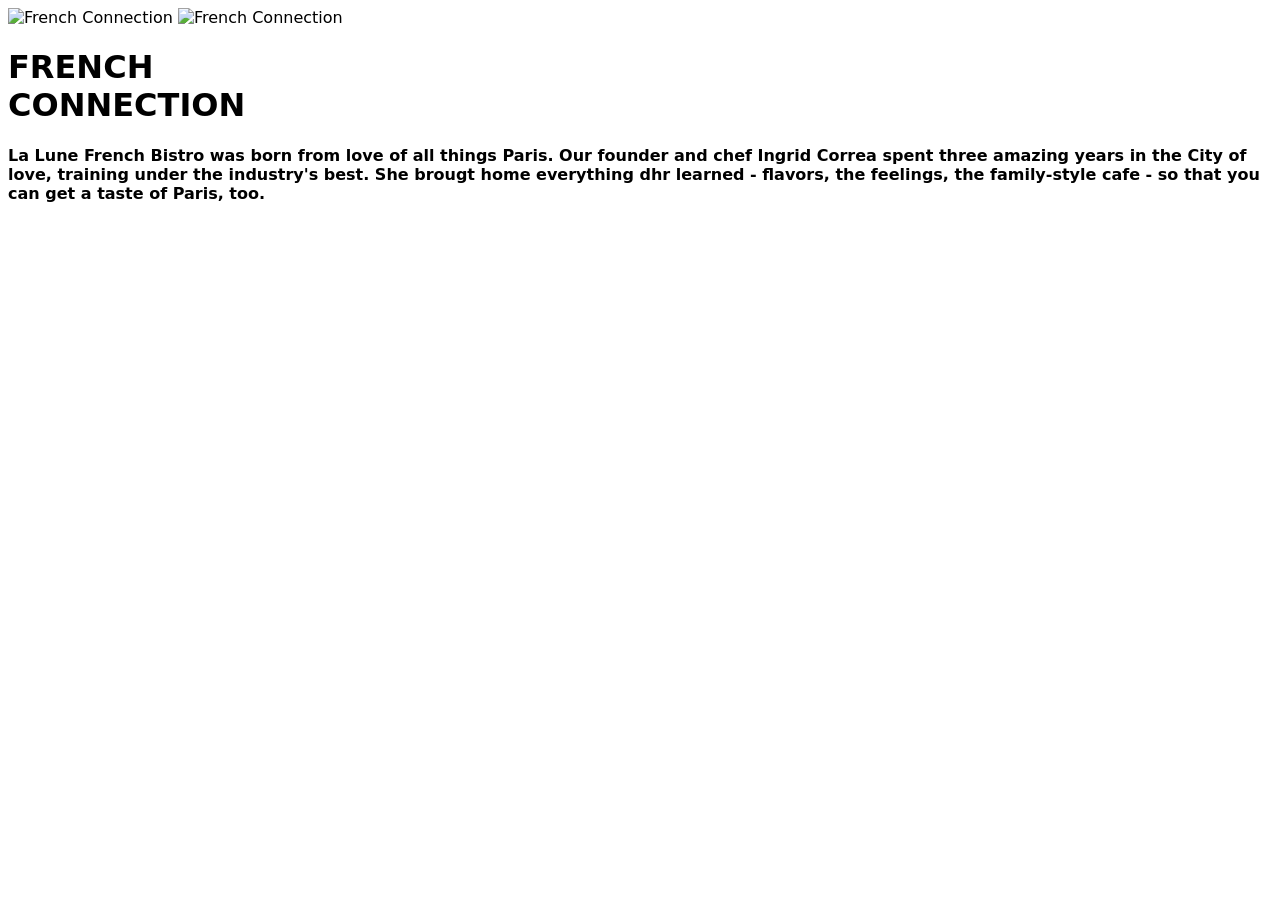
==== about.html @ 770818a6 "praha" ====
<!DOCTYPE html>
<html lang="en">

<head>
    <meta charset="UTF-8">
    <meta name="viewport" content="width=device-width, initial-scale=1.0">
    <title>About</title>
    <link rel="stylesheet" href="about.css">
</head>

<body>
    <div class="light-container">
        <div class="img-container">
            <img src="mouthwatering appetizers.png" alt="French Connection" style="width: 200px;">
            <img src="sweet ending.png" alt="French Connection" style="width: 200px;">
        </div>
        <div class="text">
            <h1>FRENCH<br>CONNECTION</h1>
            <b>
                La Lune French Bistro was born from love of all things Paris. Our founder and chef Ingrid Correa spent
                three
                amazing years in the City of love, training under the industry's best. She brougt home everything dhr
                learned - flavors, the feelings, the family-style cafe - so that you can get a taste of Paris, too.
            </b>
        </div>
    </div>
</body>

</html>
---- about.css ----
* {
    font-family: system-ui, -apple-system, BlinkMacSystemFont, 'Segoe UI', Roboto, Oxygen, Ubuntu, Cantarell, 'Open Sans', 'Helvetica Neue', sans-serif;
}
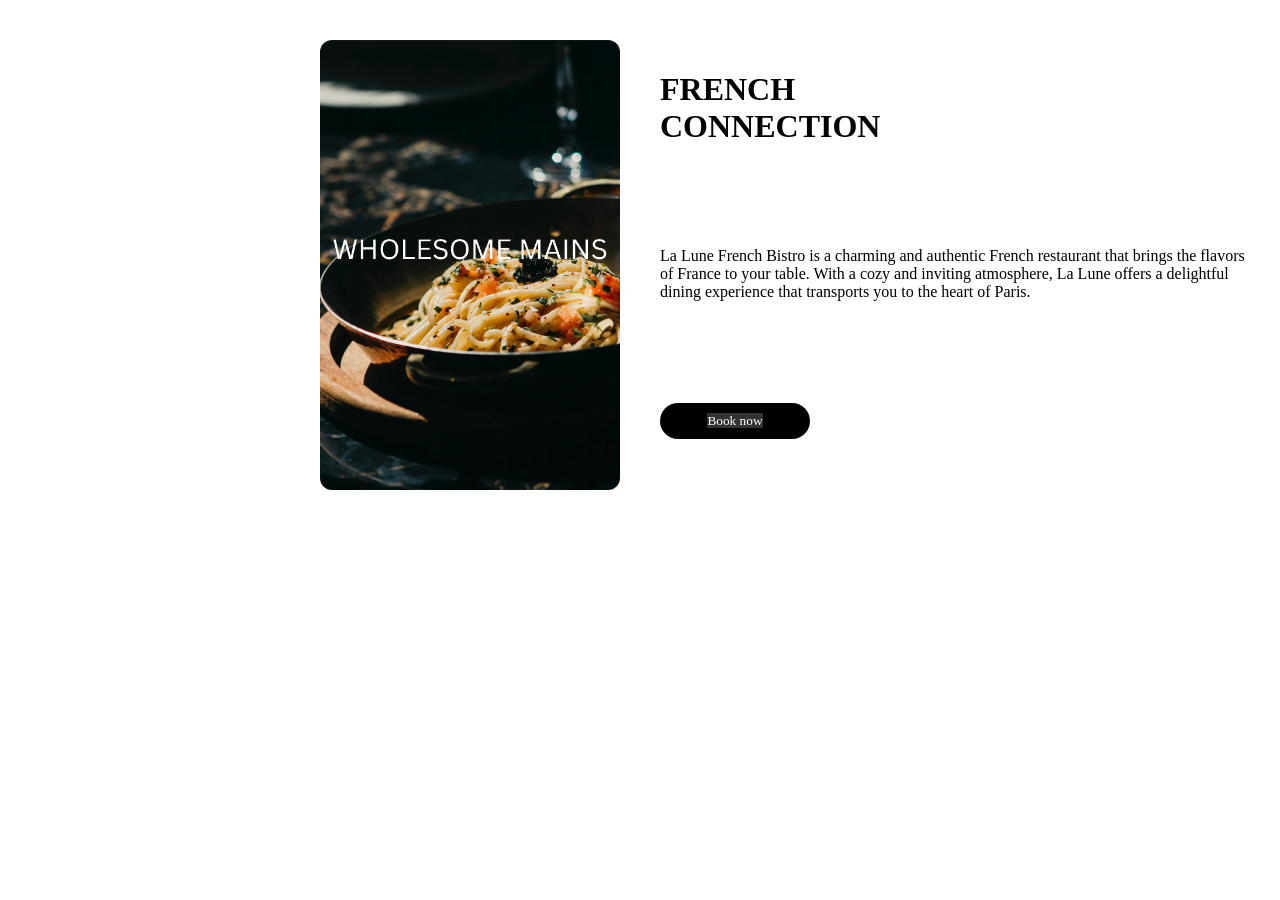
==== commit 68fc147c: "praha" ====
--- a/about.html
+++ b/about.html
@@ -9,20 +9,27 @@
 </head>
 
 <body>
-    <div class="light-container">
+    <div class="container1">
         <div class="img-container">
-            <img src="mouthwatering appetizers.png" alt="French Connection" style="width: 200px;">
-            <img src="sweet ending.png" alt="French Connection" style="width: 200px;">
+            <img src="fre-img1.png" alt="" id="img1" class="img">
+            <img src="fre-img2.png" alt="" id="img2" class="img">
         </div>
-        <div class="text">
-            <h1>FRENCH<br>CONNECTION</h1>
-            <b>
-                La Lune French Bistro was born from love of all things Paris. Our founder and chef Ingrid Correa spent
-                three
-                amazing years in the City of love, training under the industry's best. She brougt home everything dhr
-                learned - flavors, the feelings, the family-style cafe - so that you can get a taste of Paris, too.
-            </b>
+        <div class="text-container">
+            <h1>
+                FRENCH <br>CONNECTION
+            </h1>
+            <p>
+                La Lune French Bistro is a charming and authentic French restaurant that brings the flavors of France to
+                your table. With a cozy and inviting atmosphere, La Lune offers a delightful dining experience that
+                transports you to the heart of Paris.
+            </p>
+            <button>
+                <a href="menu.html">Book now</a>
+            </button>
         </div>
+    </div>
+    <div class="container2">
+
     </div>
 </body>
 
--- a/about.css
+++ b/about.css
@@ -1,3 +1,74 @@
 * {
-    font-family: system-ui, -apple-system, BlinkMacSystemFont, 'Segoe UI', Roboto, Oxygen, Ubuntu, Cantarell, 'Open Sans', 'Helvetica Neue', sans-serif;
+    padding: 0;
+    margin: 0;
+    font-family: Georgia, 'Times New Roman', Times, serif;
+}
+
+.container1 {
+    display: flex;
+    flex-direction: row;
+}
+
+.container1 .img-container {
+    width: 50%;
+    display: flex;
+    flex-direction: row;
+    gap: 10px;
+    justify-content: space-around;
+    padding: 20px;
+}
+
+.container1 .img-container img {
+    width: 50%;
+    border-radius: 12px;
+}
+
+.container1 .img-container #img1 {
+    margin-top: 20px;
+}
+
+.container1 .img-container #img2 {
+    margin-top: 20px;
+}
+
+.container1 .text-container {
+    width: 50%;
+    padding: 20px;
+    display: flex;
+    flex-direction: column;
+    justify-content: space-around;
+}
+
+.container1 .text-container button {
+    width: 150px;
+    padding: 10px;
+    background-color: #000000;
+    color: white;
+    border: none;
+    border-radius: 25px;
+    cursor: pointer;
+}
+
+.container1 .text-container button:hover {
+    background-color: #ffffff;
+    color: #000000;
+}
+
+.container1 .text-container button:hover a {
+    background-color: #ffffff;
+    color: #000000;
+}
+
+.container1 .text-container button a{
+    background-color: #333333;
+    text-decoration: none;
+    color: white;
+    width: 100%;
+    height: 100%;
+}
+
+
+
+.container2 {
+    width: 50%;
 }
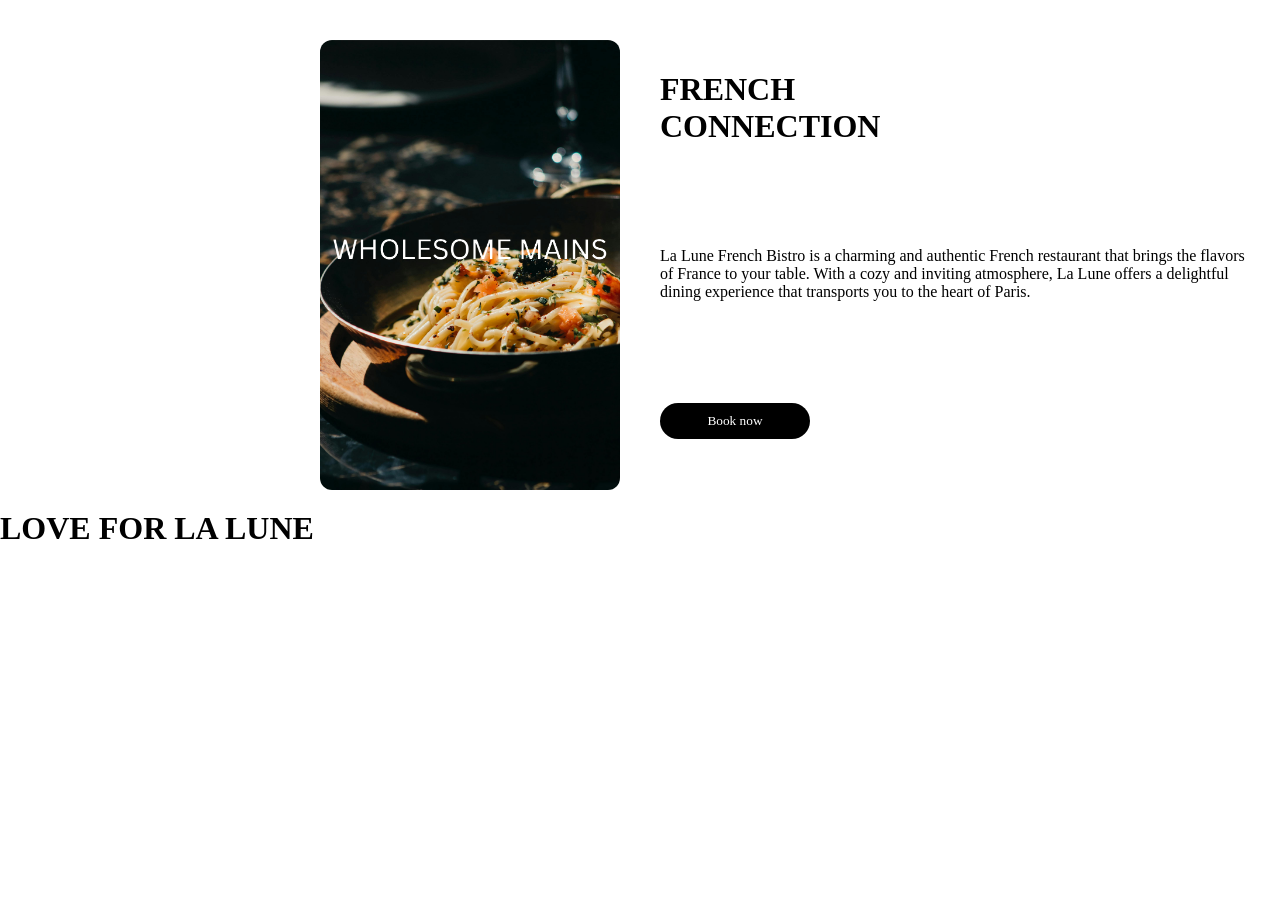
==== commit 4b9caf34: "praha" ====
--- a/about.html
+++ b/about.html
@@ -29,7 +29,9 @@
         </div>
     </div>
     <div class="container2">
-
+        <h1>
+            LOVE FOR LA LUNE
+        </h1>
     </div>
 </body>
 
--- a/about.css
+++ b/about.css
@@ -60,7 +60,7 @@
 }
 
 .container1 .text-container button a{
-    background-color: #333333;
+    background-color: #000000;
     text-decoration: none;
     color: white;
     width: 100%;
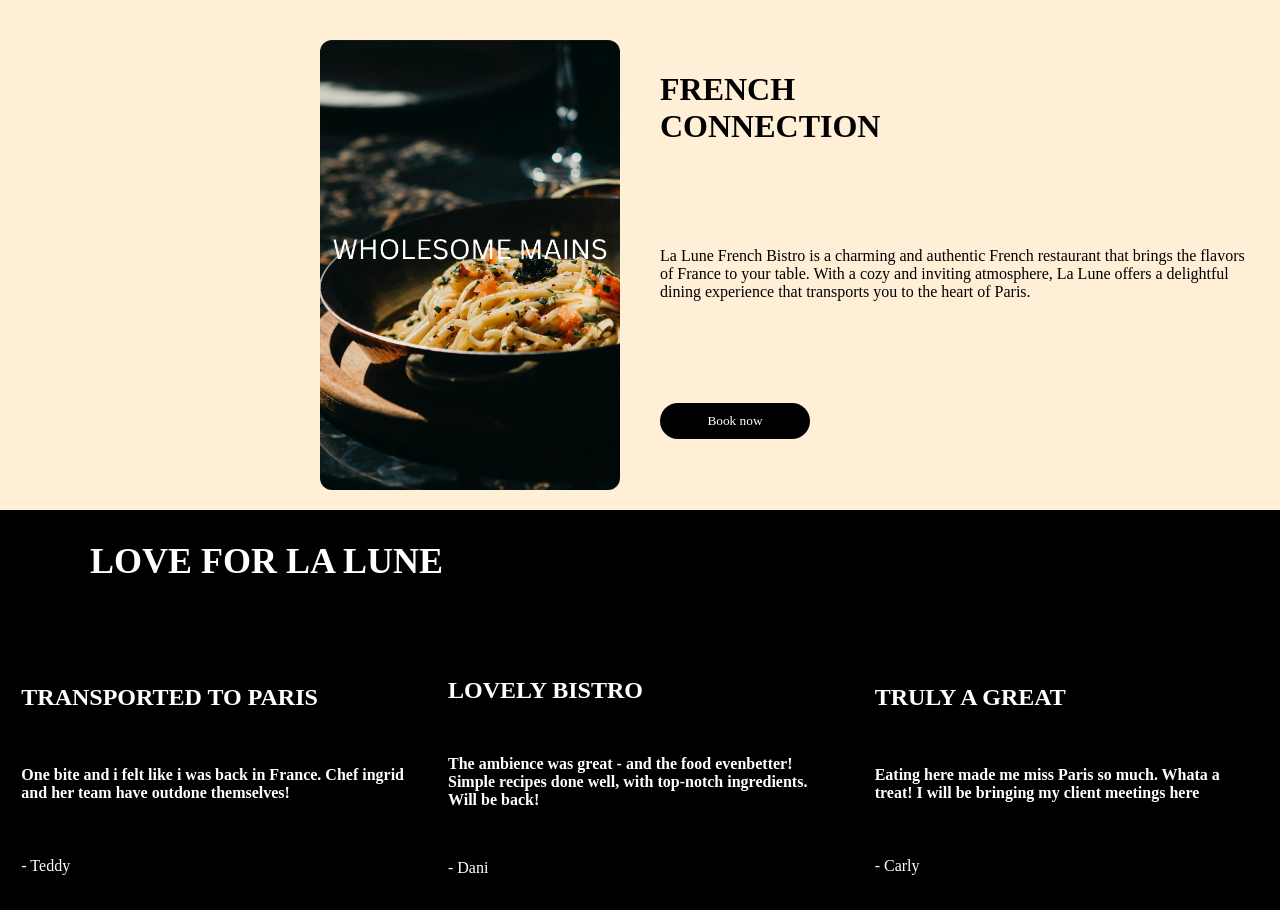
==== commit e946a136: "praha" ====
--- a/about.html
+++ b/about.html
@@ -32,7 +32,51 @@
         <h1>
             LOVE FOR LA LUNE
         </h1>
+        <div class="section-container">
+            <div class="section">
+                <i class="fa-solid fa-quote-left"></i>
+                <H2>
+                    TRANSPORTED TO PARIS
+                </H2>
+                <b>
+                    One bite and i felt like i was back in France. Chef ingrid and her team have outdone themselves!
+                </b>
+                <p>
+                    - Teddy
+                </p>
+            </div>
+
+            <!--  -->
+            <div class="section">
+                <i class="fa-solid fa-quote-left"></i>
+                <H2>
+                    LOVELY BISTRO
+                </H2>
+                <b>
+                    The ambience was great - and the food evenbetter! Simple recipes done well, with top-notch
+                    ingredients.
+                    Will be back!
+                </b>
+                <p>
+                    - Dani
+                </p>
+            </div>
+            <!--  -->
+            <div class="section">
+                <i class="fa-solid fa-quote-left"></i>
+                <H2>
+                    TRULY A GREAT
+                </H2>
+                <b>
+                    Eating here made me miss Paris so much. Whata a treat! I will be bringing my client meetings here
+                </b>
+                <p>
+                    - Carly
+                </p>
+            </div>
+        </div>
     </div>
 </body>
+<script src="https://kit.fontawesome.com/6ee66e4bdd.js" crossorigin="anonymous"></script>
 
 </html>
--- a/about.css
+++ b/about.css
@@ -7,6 +7,7 @@
 .container1 {
     display: flex;
     flex-direction: row;
+    background-color: #ffefd7;
 }
 
 .container1 .img-container {
@@ -43,23 +44,22 @@
     width: 150px;
     padding: 10px;
     background-color: #000000;
-    color: white;
     border: none;
     border-radius: 25px;
     cursor: pointer;
 }
 
 .container1 .text-container button:hover {
-    background-color: #ffffff;
+    background-color: #ffefd7;
     color: #000000;
 }
 
 .container1 .text-container button:hover a {
-    background-color: #ffffff;
+    background-color: #ffefd7;
     color: #000000;
 }
 
-.container1 .text-container button a{
+.container1 .text-container button a {
     background-color: #000000;
     text-decoration: none;
     color: white;
@@ -70,5 +70,33 @@
 
 
 .container2 {
-    width: 50%;
+    width: 100%;
+    background-color: #000000;
+    color: #ffffff;
+    height: 400px;
+    display: flex;
+    flex-direction: column;
+    justify-content: space-around;
+    font-family: 'Segoe UI', Tahoma, Geneva, Verdana, sans-serif;
+}
+
+.container2 h1 {
+    font-size: 36px;
+    padding: 30px 0 0 90px;
+}
+
+.container2 .section-container {
+    display: flex;
+    flex-direction: row;
+    justify-content: space-around;
+    width: 100%;
+}
+
+.container2 .section {
+    padding: 20px;
+    display: flex;
+    flex-direction: column;
+    justify-content: space-around;
+    width: 30%;
+    height: 300px;
 }
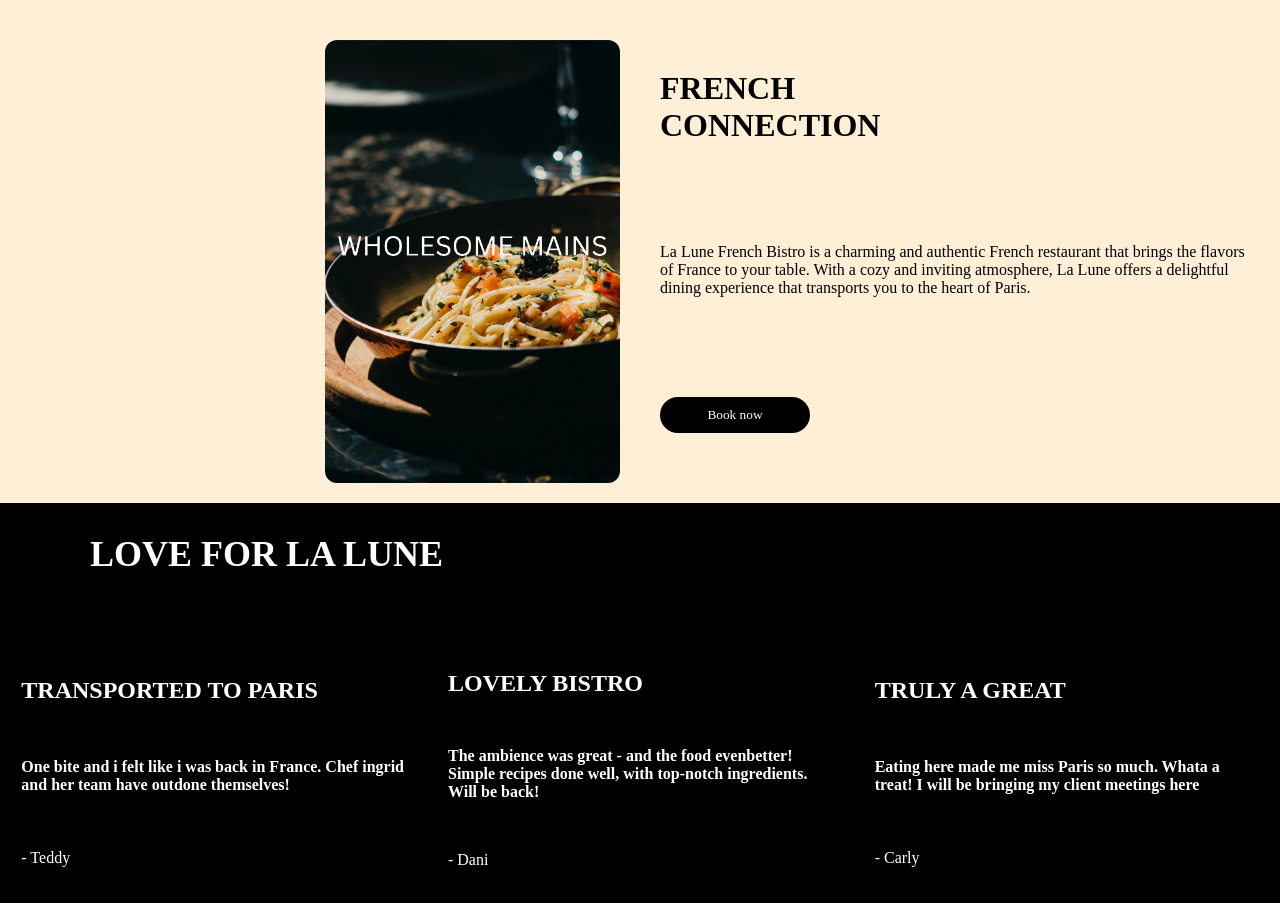
==== commit baf99a6b: "praha" ====
--- a/about.html
+++ b/about.html
@@ -32,47 +32,50 @@
         <h1>
             LOVE FOR LA LUNE
         </h1>
-        <div class="section-container">
-            <div class="section">
-                <i class="fa-solid fa-quote-left"></i>
-                <H2>
-                    TRANSPORTED TO PARIS
-                </H2>
-                <b>
-                    One bite and i felt like i was back in France. Chef ingrid and her team have outdone themselves!
-                </b>
-                <p>
-                    - Teddy
-                </p>
-            </div>
+        <div class="in-container">
+            <div class="section-container">
+                <div class="section">
+                    <i class="fa-solid fa-quote-left"></i>
+                    <H2>
+                        TRANSPORTED TO PARIS
+                    </H2>
+                    <b>
+                        One bite and i felt like i was back in France. Chef ingrid and her team have outdone themselves!
+                    </b>
+                    <p>
+                        - Teddy
+                    </p>
+                </div>
 
-            <!--  -->
-            <div class="section">
-                <i class="fa-solid fa-quote-left"></i>
-                <H2>
-                    LOVELY BISTRO
-                </H2>
-                <b>
-                    The ambience was great - and the food evenbetter! Simple recipes done well, with top-notch
-                    ingredients.
-                    Will be back!
-                </b>
-                <p>
-                    - Dani
-                </p>
-            </div>
-            <!--  -->
-            <div class="section">
-                <i class="fa-solid fa-quote-left"></i>
-                <H2>
-                    TRULY A GREAT
-                </H2>
-                <b>
-                    Eating here made me miss Paris so much. Whata a treat! I will be bringing my client meetings here
-                </b>
-                <p>
-                    - Carly
-                </p>
+                <!--  -->
+                <div class="section">
+                    <i class="fa-solid fa-quote-left"></i>
+                    <H2>
+                        LOVELY BISTRO
+                    </H2>
+                    <b>
+                        The ambience was great - and the food evenbetter! Simple recipes done well, with top-notch
+                        ingredients.
+                        Will be back!
+                    </b>
+                    <p>
+                        - Dani
+                    </p>
+                </div>
+                <!--  -->
+                <div class="section">
+                    <i class="fa-solid fa-quote-left"></i>
+                    <H2>
+                        TRULY A GREAT
+                    </H2>
+                    <b>
+                        Eating here made me miss Paris so much. Whata a treat! I will be bringing my client meetings
+                        here
+                    </b>
+                    <p>
+                        - Carly
+                    </p>
+                </div>
             </div>
         </div>
     </div>
--- a/about.css
+++ b/about.css
@@ -22,6 +22,7 @@
 .container1 .img-container img {
     width: 50%;
     border-radius: 12px;
+    min-width: 200px;
 }
 
 .container1 .img-container #img1 {
@@ -99,4 +100,18 @@
     justify-content: space-around;
     width: 30%;
     height: 300px;
+}
+
+@media all and (max-width:768px) {
+    .container1 {
+        flex-wrap: wrap;
+    }
+
+    .container1 .text-container {
+        height: 330px;
+    }
+
+    .container2 .in-container{
+        flex-wrap: wrap;
+    }
 }
